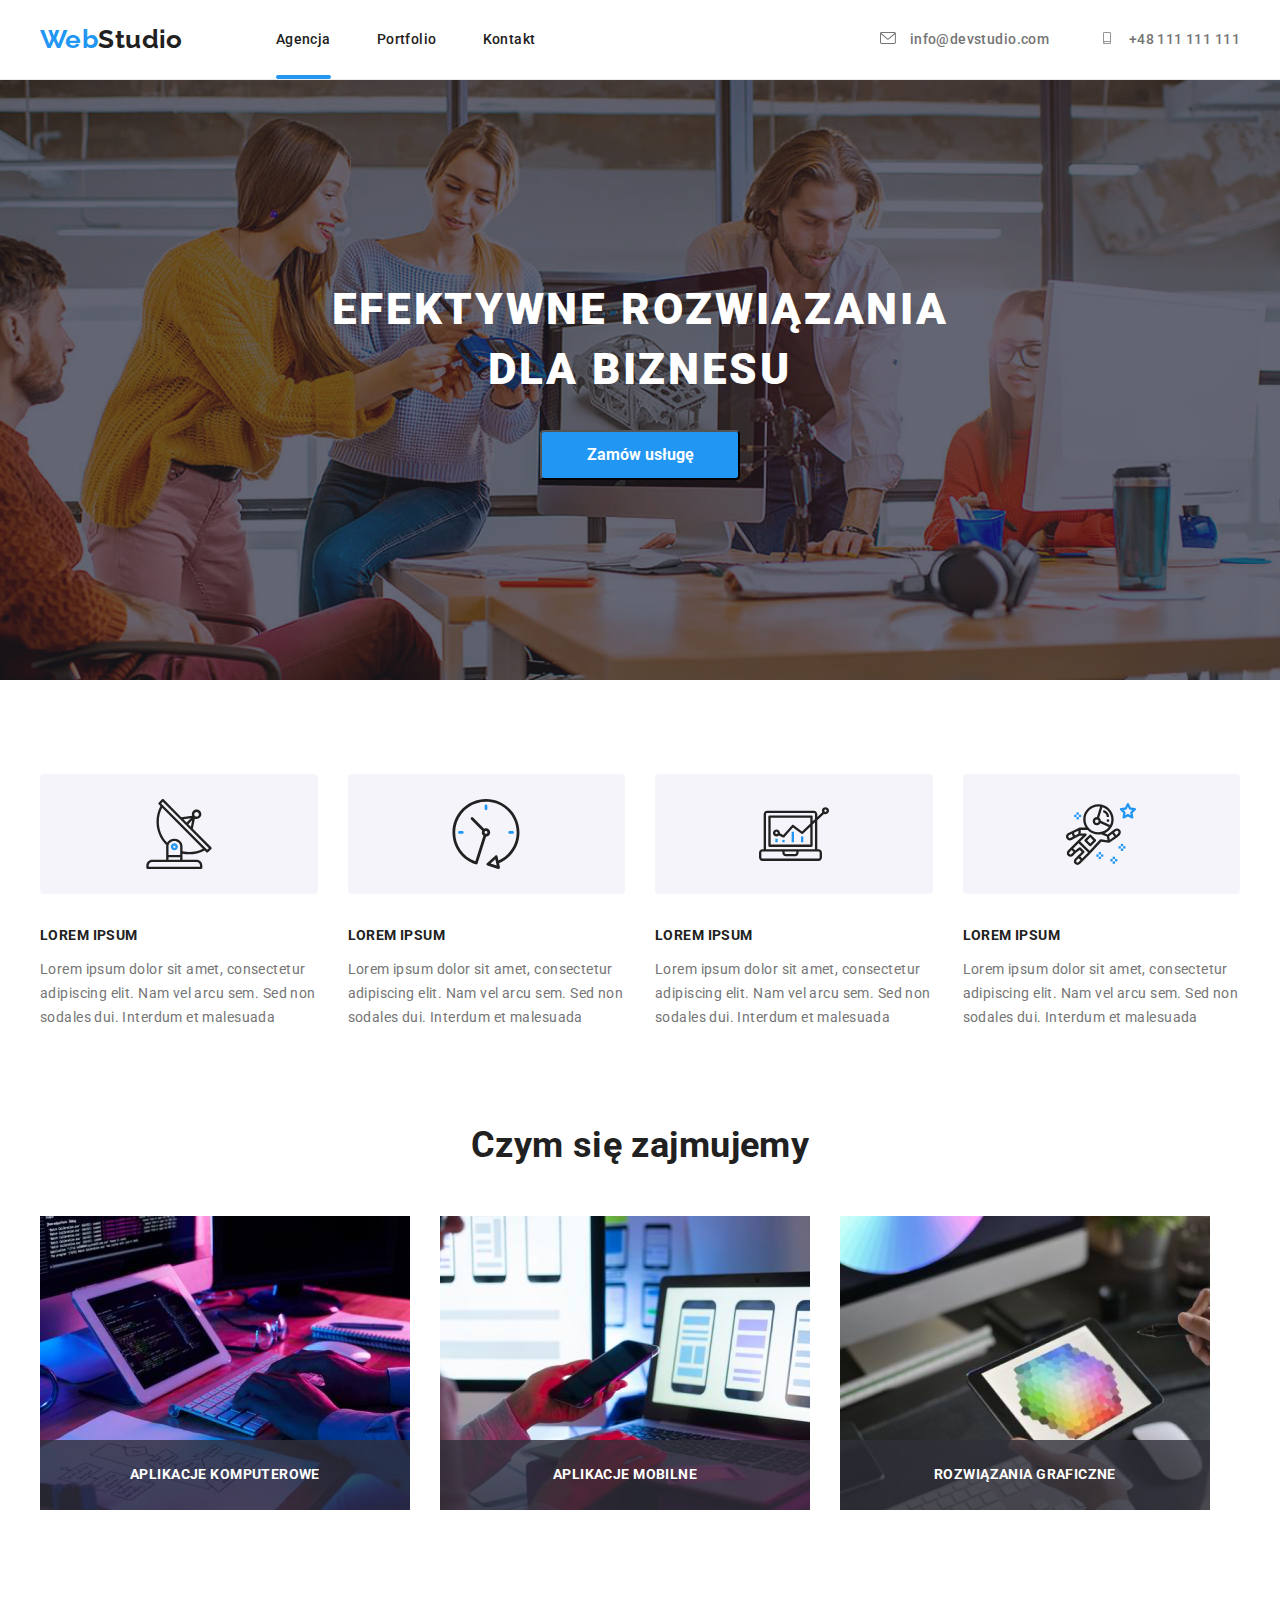
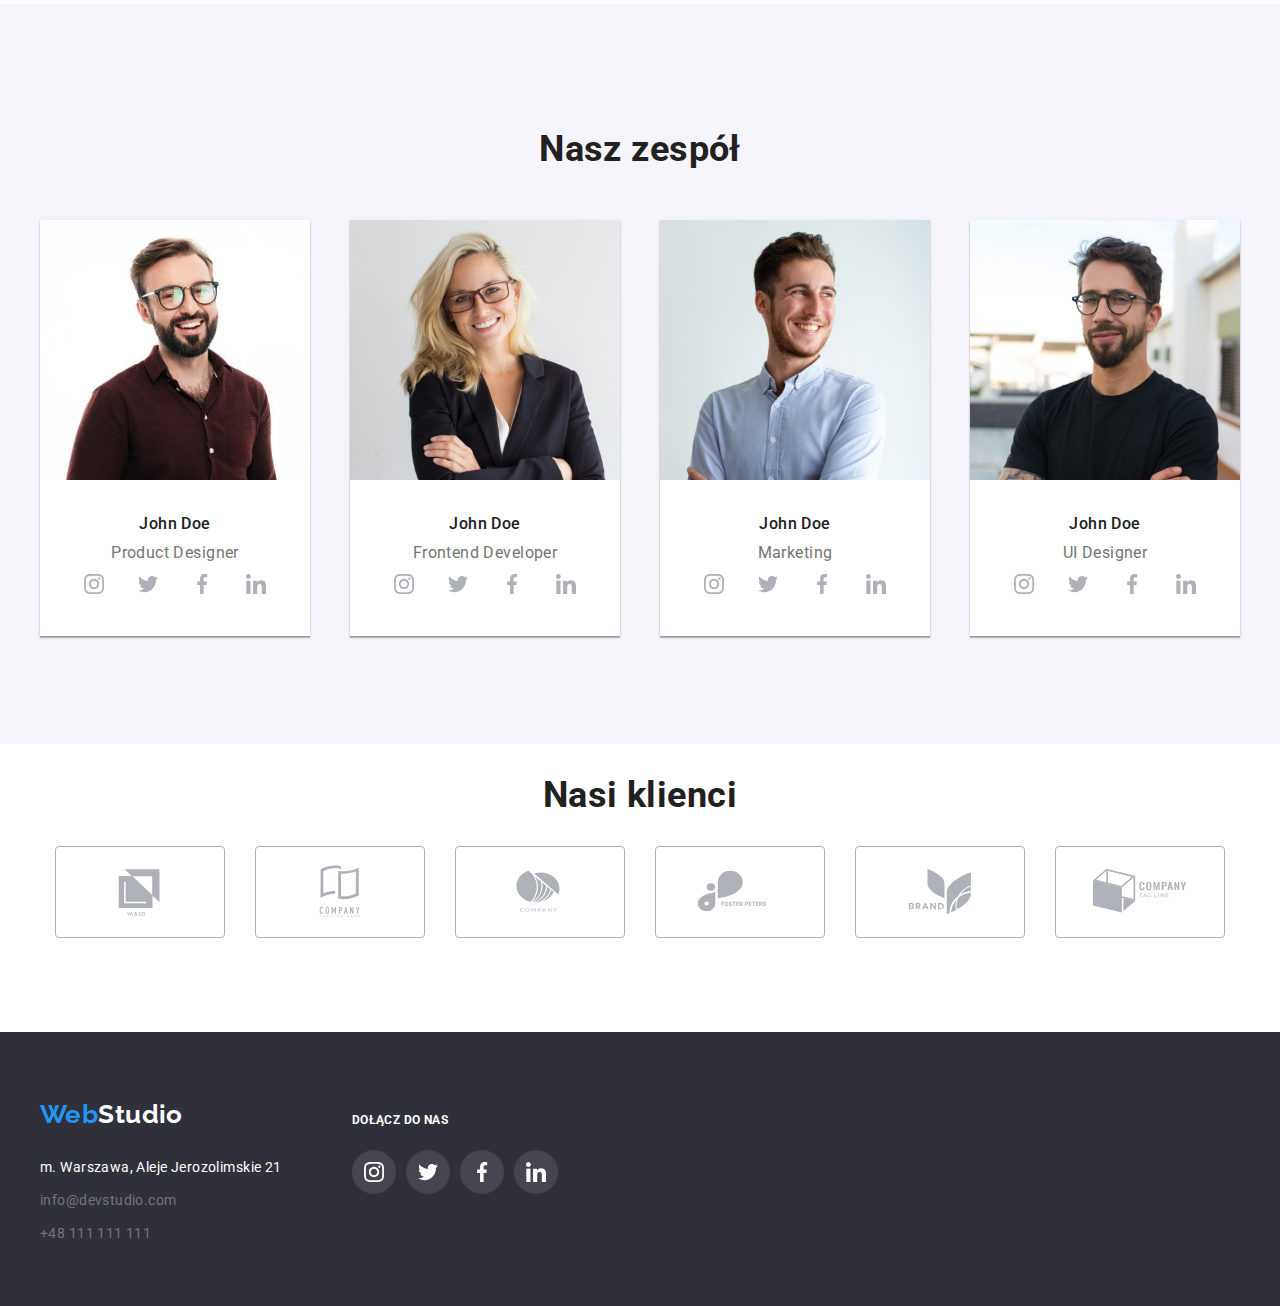
==== index.html @ 7e70b4ce "kopia poprzedniego zadania domowego" ====
<!DOCTYPE html>
<html lang="pl">

<head>
    <meta charset="UTF-8">
    <meta name="description" content="Główna strona projektu />
    <meta name=" viewport" content="width=device-width, initial-scale=1.0">
    <link rel="stylesheet" href="./css/styles.css" />
    <link rel="stylesheet"
        href="https://cdnjs.cloudflare.com/ajax/libs/modern-normalize/1.0.0/modern-normalize.min.css" />
    <link rel="preconnect" href="https://fonts.googleapis.com">
    <link rel="preconnect" href="https://fonts.gstatic.com" crossorigin>
    <link
        href="https://fonts.googleapis.com/css2?family=Raleway:wght@700&family=Roboto:wght@400;500;700;900&display=swap"
        rel="stylesheet">
    <title>Studio</title>
</head>

<body>
    <header class="header">
        <div class="container">
            <a href="index.html" class="logo"> <span class="blue">Web</span>Studio</a>
            <div>
                <nav class="container-item1">
                    <ul class="navigation">
                        <li class="navigation-item"><a class="link active" href="index.html">Agencja</a></li>
                        <li class="navigation-item"><a class="link" href="portfolio.html">Portfolio</a></li>
                        <li class="navigation-item"><a class="link" href="">Kontakt</a></li>
                    </ul>
                </nav>
            </div>
            <div class="contact container-item1">
                <a href="mailto:info@devstudio.com" class="link mail">
                    <svg width="16px" height="12px">
                        <use href="./images/icons.svg#icon-envelope"></use>
                    </svg>
                    info@devstudio.com
                </a>
                <a href="tel:+48111111111" class="link tel">
                    <svg width="16px" height="12px">
                        <use href="./images/icons.svg#icon-smartphone"></use>
                    </svg>
                    +48 111 111 111
                </a>
            </div>
        </div>
    </header>
    <section class="advert">
        <div class="hero">
        <div class="container">
            <h1 class="title advert-item">EFEKTYWNE ROZWIĄZANIA DLA BIZNESU</h1>
            <button class="button1 advert-item" type="button" data-modal-open>Zamów usługę</button>
        </div>
        </div>
    </section>
    <section>
        <div class="container">
            <ul class="list1">
                <li class="text1">
                    <div class="lorem-icon">
                        <svg width="70px" height="70px">
                            <use href="./images/icons.svg#icon-antenna"></use>
                        </svg>
                    </div>
                    <div class="text1-title">LOREM IPSUM</div>
                    <div class="text1-text">Lorem ipsum dolor sit amet, consectetur adipiscing elit. Nam vel arcu sem.
                        Sed non sodales dui. Interdum et malesuada</div>
                </li>
                <li class="text1">
                    <div class="lorem-icon">
                        <svg width="70px" height="70px">
                            <use href="./images/icons.svg#icon-clock"></use>
                        </svg>
                    </div>
                    <div class="text1-title">LOREM IPSUM</div>
                    <div class="text1-text">Lorem ipsum dolor sit amet, consectetur adipiscing elit. Nam vel arcu sem.
                        Sed non sodales dui. Interdum et malesuada</div>
                </li>
                <li class="text1">
                    <div class="lorem-icon">
                        <svg width="70px" height="70px">
                            <use href="./images/icons.svg#icon-diagram"></use>
                        </svg>
                    </div>
                    <div class="text1-title">LOREM IPSUM</div>
                    <div class="text1-text">Lorem ipsum dolor sit amet, consectetur adipiscing elit. Nam vel arcu sem.
                        Sed non sodales dui. Interdum et malesuada</div>
                </li>
                <li class="text1">
                    <div class="lorem-icon">
                        <svg width="70px" height="70px">
                            <use href="./images/icons.svg#icon-astronaut"></use>
                        </svg>
                    </div>
                    <div class="text1-title">LOREM IPSUM</div>
                    <div class="text1-text">Lorem ipsum dolor sit amet, consectetur adipiscing elit. Nam vel arcu sem.
                        Sed non sodales dui. Interdum et malesuada</div>
                </li>
            </ul>
        </div>
    </section>
    <section>
        <div class="container">
            <h2 class="title2">Czym się zajmujemy</h2>
            <ul class="list2">
                <li class="box1">
                    <img src="images/table.jpg" alt="Osoba pisząca na klawiaturze kod" width="370" height="294" />
                    <p class="box1-label">APLIKACJE KOMPUTEROWE</p>
                </li>
                <li class="box1">
                    <img src="images/layout.jpg" alt="Osoba wybierająca layout aplikacji mobilnej na telefonie"
                        width="370" height="294" />
                    <p class="box1-label">APLIKACJE MOBILNE</p>
                </li>
                <li class="box1">
                    <img src="images/colors.jpg" alt="Paleta barw na ekranie tabletu" width="370" height="294" />
                    <p class="box1-label">ROZWIĄZANIA GRAFICZNE</p>
                </li class="box1">
            </ul>
        </div>
    </section>
    <section class="team">
        <div class="container">
            <h2 class="team-title">Nasz zespół</h2>
            <ul class="johns">
                <li class="text2">
                    <figure class="team-member">
                        <img src="images/John1.jpg" alt="Portret Johna1" width="270" height="260" />
                        <figcaption class="john-figcaption">
                            <span class="accent">John Doe</span>
                            <div class="standing">Product Designer</div>
                            <ul class="social-links">
                                <li>
                                    <a class="social-links-icon" href="">
                                        <svg width="20px" height="20px" class="social-links-icon-image">
                                            <use href="./images/icons.svg#icon-instagram"></use>
                                        </svg>
                                    </a>
                                </li>
                                <li>
                                    <a class="social-links-icon" href="">
                                        <svg width="20px" height="20px" class="social-links-icon-element">
                                            <use href="./images/icons.svg#icon-twitter"></use>
                                        </svg>
                                    </a>
                                </li>
                                <li>
                                    <a class="social-links-icon" href="">
                                        <svg width="20px" height="20px">
                                            <use href="./images/icons.svg#icon-facebook"></use>
                                        </svg>
                                    </a>
                                </li>
                                <li>
                                    <a class="social-links-icon" href="">
                                        <svg width="20px" height="20px">
                                            <use href="./images/icons.svg#icon-linkedin"></use>
                                        </svg>
                                    </a>
                                </li>
                            </ul>
                        </figcaption>
                    </figure>
                </li>
                <li class="text2">
                    <figure class="team-member">
                        <img src="images/John2.jpg" alt="Portret Johna2" width="270" height="260" />
                        <figcaption class="john-figcaption">
                            <span class="accent">John Doe</span>
                            <div class="standing">Frontend Developer</div>
                            <ul class="social-links">
                                <li>
                                    <a class="social-links-icon" href="">
                                        <svg width="20px" height="20px" class="social-links-icon-image">
                                            <use href="./images/icons.svg#icon-instagram"></use>
                                        </svg>
                                    </a>
                                </li>
                                <li>
                                    <a class="social-links-icon" href="">
                                        <svg width="20px" height="20px" class="social-links-icon-element">
                                            <use href="./images/icons.svg#icon-twitter"></use>
                                        </svg>
                                    </a>
                                </li>
                                <li>
                                    <a class="social-links-icon" href="">
                                        <svg width="20px" height="20px">
                                            <use href="./images/icons.svg#icon-facebook"></use>
                                        </svg>
                                    </a>
                                </li>
                                <li>
                                    <a class="social-links-icon" href="">
                                        <svg width="20px" height="20px">
                                            <use href="./images/icons.svg#icon-linkedin"></use>
                                        </svg>
                                    </a>
                                </li>
                            </ul>
                        </figcaption>
                    </figure>
                </li>
                <li class="text2">
                    <figure class="team-member">
                        <img src="images/John3.jpg" alt="Portret Johna3" width="270" height="260" />
                        <figcaption class="john-figcaption">
                            <span class="accent">John Doe</span>
                            <div class="standing">Marketing</div>
                            <ul class="social-links">
                                <li>
                                    <a class="social-links-icon" href="">
                                        <svg width="20px" height="20px" class="social-links-icon-image">
                                            <use href="./images/icons.svg#icon-instagram"></use>
                                        </svg>
                                    </a>
                                </li>
                                <li>
                                    <a class="social-links-icon" href="">
                                        <svg width="20px" height="20px" class="social-links-icon-element">
                                            <use href="./images/icons.svg#icon-twitter"></use>
                                        </svg>
                                    </a>
                                </li>
                                <li>
                                    <a class="social-links-icon" href="">
                                        <svg width="20px" height="20px">
                                            <use href="./images/icons.svg#icon-facebook"></use>
                                        </svg>
                                    </a>
                                </li>
                                <li>
                                    <a class="social-links-icon" href="">
                                        <svg width="20px" height="20px">
                                            <use href="./images/icons.svg#icon-linkedin"></use>
                                        </svg>
                                    </a>
                                </li>
                            </ul>
                        </figcaption>
                    </figure>
                </li>
                <li class="text2">
                    <figure class="team-member">
                        <img src="images/John4.jpg" alt="Portret Johna4" width="270" height="260" />
                        <figcaption class="john-figcaption">
                            <span class="accent">John Doe</span>
                            <div class="standing">UI Designer</div>
                            <ul class="social-links">
                                <li>
                                    <a class="social-links-icon" href="">
                                        <svg width="20px" height="20px" class="social-links-icon-image">
                                            <use href="./images/icons.svg#icon-instagram"></use>
                                        </svg>
                                    </a>
                                </li>
                                <li>
                                    <a class="social-links-icon" href="">
                                        <svg width="20px" height="20px" class="social-links-icon-element">
                                            <use href="./images/icons.svg#icon-twitter"></use>
                                        </svg>
                                    </a>
                                </li>
                                <li>
                                    <a class="social-links-icon" href="">
                                        <svg width="20px" height="20px">
                                            <use href="./images/icons.svg#icon-facebook"></use>
                                        </svg>
                                    </a>
                                </li>
                                <li>
                                    <a class="social-links-icon" href="">
                                        <svg width="20px" height="20px">
                                            <use href="./images/icons.svg#icon-linkedin"></use>
                                        </svg>
                                    </a>
                                </li>
                            </ul>
                        </figcaption>
                    </figure>
                </li>
            </ul>
        </div>
    </section>
    <section>
        <div class="container">
            <h2 class="clients-title">Nasi klienci</h2>
            <ul class="clients-list">
                <li class="client">
                    <svg class="client-logo">
                        <use href="./images/icons.svg#icon-logo1"></use>
                    </svg>
                </li>
                <li class="client">
                    <svg class="client-logo">
                        <use href="./images/icons.svg#icon-logo2"></use>
                    </svg>
                </li>
                <li class="client">
                    <svg class="client-logo">
                        <use href="./images/icons.svg#icon-logo3"></use>
                    </svg>
                </li>
                <li class="client">
                    <svg class="client-logo">
                        <use href="./images/icons.svg#icon-logo4"></use>
                    </svg>
                </li>
                <li class="client">
                    <svg class="client-logo">
                        <use href="./images/icons.svg#icon-logo5"></use>
                    </svg>
                </li>
                <li class="client">
                    <svg class="client-logo">
                        <use href="./images/icons.svg#icon-logo6"></use>
                    </svg>
                </li>

            </ul>
        </div>
    </section>
    <footer class="footer">
        <div class="container footer-container">
            <div class="footer-left">
            <a href="/index.html" class="logo"> <span>Web</span>Studio</a>
            <address class="address footer-address">
                m. Warszawa, Aleje Jerozolimskie 21
            </address>
            <address class="contact">
                <a class="footer-address" href="mailto:info@devstudio.com">info@devstudio.com</a>
                <a class="footer-address" href="tel:+48111111111">+48 111 111 111</a>
            </address>
            </div>
            <div class="social-footer">
                <h5>DOŁĄCZ DO NAS</h5>
                <ul class="social-footer-links">
                    <li>
                        <a class="social-footer-links-icon" href="">
                            <svg width="20px" height="20px" class="social-links-icon-image">
                                <use href="./images/icons.svg#icon-instagram"></use>
                            </svg>
                        </a>
                    </li>
                    <li>
                        <a class="social-footer-links-icon" href="">
                            <svg width="20px" height="20px" class="social-links-icon-element">
                                <use href="./images/icons.svg#icon-twitter"></use>
                            </svg>
                        </a>
                    </li>
                    <li>
                        <a class="social-footer-links-icon" href="">
                            <svg width="20px" height="20px">
                                <use href="./images/icons.svg#icon-facebook"></use>
                            </svg>
                        </a>
                    </li>
                    <li>
                        <a class="social-footer-links-icon" href="">
                            <svg width="20px" height="20px">
                                <use href="./images/icons.svg#icon-linkedin"></use>
                            </svg>
                        </a>
                    </li>
                </ul>
            </div>
        </div>
    </footer>
    <div class="backdrop is-hidden" data-modal>
      <div class="modal">
        <button type="button" class="close-button" data-modal-close>X</button>
      </div>
    </div>
    <script src="./js/modal.js"></script>
</body>
</html>
---- css/styles.css ----
body {
  font-family: "Roboto", "Raleway", sans-serif;
  color: #212121;
  font-weight: 400;
  font-size: 14px;
  line-height: 1.71;
  letter-spacing: 0.03em;
}
*,
*::after *::before {
  margin: 0;
  padding: 0;
}
ul,
ol {
  padding: 0;
  list-style: none;
}
img {
  display: block;
}
.container {
  width: 1200px;
  margin: 0px auto;
}
header,
section,
footer {
  font-family: "Roboto", " Raleway", sans-serif;
}
/* HEADER */
.header {
  height: 80px;
}
.header {
  border-bottom: 1px solid #ececec;
}
.contact .link {
  display: inline;
}

.container .container-item1 {
  display: flex;
  margin-left: auto;
}
.container-item1 .navigation-item:not(:last-child) {
  margin-right: 46px;
}
.mail {
  margin-right: 50px;
}
.tel {
  margin-right: auto;
}
.header .container {
  display: flex;
  align-items: center;
}
.navigation,
.contact {
  display: flex;
  justify-content: center;
}
.logo {
  font-family: "Raleway";
  font-weight: 700;
  text-decoration: none;
  font-size: 26px;
  color: #212121;
  margin-right: 93px;
  display: flex;
  align-items: center;
  text-decoration: none;
}
.link {
  color: #212121;
  text-decoration: none;
  fill: currentColor;
}
.logo > span {
  color: #2196f3;
}
header {
  font-weight: 500;
  font-size: 14px;
}
.link:hover,
.link:focus {
  color: #2196f3;
  transition: 250ms cubic-bezier(0.4, 0, 0.2, 1);
}
.contact > a {
  color: #757575;
  text-decoration: none;
  display: block;
}
.contact > a:hover,
.contact > a:focus {
  color: #2196f3;
  cursor: pointer;
  transition: 250ms cubic-bezier(0.4, 0, 0.2, 1);
}
.contact > a > svg {
  margin-right: 10px;
}
.header {
  display: flex;
  list-style: none;
}
.navigation {
  display: flex;
  list-style: none;
  align-items: center;
}
.contact {
  display: block;
}
.active {
  position: relative;
}
.active::after {
  content: "";
  display: block;
  border-top: 4px solid #2196f3;
  border-radius: 2px;
  position: absolute;
  width: 100%;
  bottom: -32.5px;
}

/* ADVERT */
.container > .title {
  font-family: Roboto;
  color: #ffffff;
  font-weight: 900;
  font-size: 44px;
  line-height: 1.36;
  letter-spacing: 0.06em;
  width: 696px;
  text-align: center;
  margin: 0 auto;
}
.hero {
  background-image: linear-gradient(
      rgba(47, 48, 58, 0.4),
      rgba(47, 48, 58, 0.4)
    ),
    url(../images/background1.jpg);
  background-repeat: no-repeat;
  background-position: 50% 50%;
  height: 600px;
  max-width: 1600px;
  margin: 0 auto;
}
.advert {
  display: block;
  justify-content: center;
}
.advert.container {
  padding-top: 200px;
}
.advert .container .advert-item {
  display: flex;
}
.advert .advert-item {
  display: inline-block;
  align-items: center;
  justify-content: center;
}
.container .title {
  padding-top: 200px;
  padding-bottom: 30px;
}
.container .button1 {
  border-radius: 4px;
  padding: 10px auto;
  align-items: center;
}
.button1 {
  font-family: Roboto;
  color: #ffffff;
  background-color: #2196f3;
  font-weight: 700;
  font-size: 16px;
  line-height: 1.875;
  text-align: center;
  width: 200px;
  height: 50px;
  margin: 0 auto;
}
.button1:hover,
.button1:focus {
  cursor: pointer;
  transition: 250ms cubic-bezier(0.4, 0, 0.2, 1);
}
/* MAIN SECTION */
.text1 {
  color: #757575;
}
.lorem-icon {
  display: flex;
  justify-content: center;
  align-items: center;
  height: 120px;
  margin-bottom: 30px;
  border-radius: 4px;
  background-color: #f5f4fa;
}
.text1 > .text1-title {
  font-weight: 700;
  color: #212121;
  margin-bottom: 10px;
}
.list1 {
  display: flex;
  justify-content: space-between;
  margin: 94px auto;
}
.container .list1 {
  padding: 0;
}
.container .text1:not(:last-child) {
  margin-right: 30px;
}
/* WHAT ARE WE DOING */
h2 {
  font-weight: 700;
  font-size: 36px;
  line-height: 1.17;
  text-align: center;
}
.container .list2 {
  padding: 0;
}
.list2 .box1 {
  margin: 0;
}

.container .list2 {
  display: flex;
  align-content: space-between;
}
.box1 {
  position: relative;
}
.box1 > .box1-label {
  position: absolute;
  bottom: 0;
  left: 0;
  color: #ffffff;
  font-size: 14px;
  font-weight: 700;
  background-color: rgba(47, 48, 58, 0.8);
  width: 370px;
  height: 70px;
  margin: 0;
}
.box1-label {
  display: flex;
  align-items: center;
  justify-content: center;
}
.box1:not(:last-child) {
  padding-right: 30px;
}
.title2 {
  margin-bottom: 50px;
}
/* TEAM */
.team .container {
  margin-top: 94px;
  padding: 94px 0;
}
.team-title {
  margin-bottom: 50px;
}
.text2 {
  color: #757575;
  font-size: 16px;
  line-height: 1.19;
  text-align: center;
  box-shadow: 0px 1px 3px rgba(0, 0, 0, 0.12), 0px 1px 1px rgba(0, 0, 0, 0.14),
    0px 2px 1px rgba(0, 0, 0, 0.2);
  width: 270px;
  height: auto;
  margin: 0;
  background-color: #ffffff;
}
.johns {
  display: flex;
  justify-content: space-between;
}
.john-figcaption {
  margin: 30px auto;
}
.standing {
  margin-top: 10px;
}
.team-member img {
  margin: 0;
  padding: 0;
  display: inline;
  justify-content: flex-start;
}
.text2 .team-member {
  margin-block-start: 0;
  margin-block-end: 0;
  margin-inline-start: 0;
  margin-inline-end: 0;
}
.team {
  background-color: #f5f4fa;
}
.accent {
  color: #212121;
  font-weight: 500;
}

.social-links {
  margin: 0px auto 0px auto;
  width: 206px;
  height: 44px;
  display: flex;
  justify-content: space-between;
}
.social-links-icon {
  display: flex;
  justify-content: center;
  align-items: center;
  width: 44px;
  height: 44px;
  border-radius: 50%;
  background-color: #ffffff;
  fill: #afb1b8;
}
.social-links-icon:hover {
  background-color: #2196f3;
  fill: #ffffff;
  transition: 250ms cubic-bezier(0.4, 0, 0.2, 1);
}
/* CLIENTS */
.clients-list {
  display: flex;
  align-content: space-between;
  margin: 0 15px 94px 15px;
}
.client {
  display: flex;
  justify-content: center;
  align-content: center;
  align-self: center;
  width: 170px;
  height: 92px;
  border: 1px solid #afb1b8;
  border-radius: 4px;
  border-color: #afb1b8;
  fill: #afb1b8;
}
.client-logo {
  display: flex;
  align-content: center;
  width: 106px;
}
.client:not(:last-child) {
  margin-right: 30px;
}
.client:hover {
  fill: #2196f3;
  border-color: #2196f3;
  cursor: pointer;
  transition: 250ms cubic-bezier(0.4, 0, 0.2, 1);
}
/* FOOTER */
.footer [href="/index.html"] {
  color: inherit;
}
.footer {
  background-color: #2f303a;
  color: #ffffff;
}
.footer .container {
  padding: 60px 0;
}
address {
  font-style: normal;
}
.footer-address:not(:last-child) {
  margin-bottom: 9px;
}
footer .logo {
  margin-bottom: 20px;
}
address .contact {
  color: rgba(255, 255, 255, 0.6);
}
h5 {
  font-family: Roboto;
  font-weight: 700;
}
.social-footer {
  margin-left: 70px;
}
.social-footer-links {
  width: 206px;
  height: 80px;
  display: flex;
  justify-content: space-between;
}

.social-footer-links-icon {
  display: flex;
  justify-content: center;
  align-items: center;
  width: 44px;
  height: 44px;
  border-radius: 50%;
  background-color: rgba(255, 255, 255, 0.1);
  fill: #ffffff;
}
.social-footer-links-icon:hover {
  background-color: #2196f3;
  fill: #ffffff;
  transition: 250ms cubic-bezier(0.4, 0, 0.2, 1);
}
.footer-container {
  display: flex;
}
/* PORTFOLIO */

.button2 {
  font-family: "Roboto", "Raleway", sans-serif;
  font-weight: 500;
  font-size: 16px;
  line-height: 1.63;
  text-align: center;
  background-color: #f5f4fa;
  border-radius: 4px;
  height: 38px;
  padding: 6px 22px;
  border: 0;
}
.button2:hover,
.button2:focus {
  background-color: #2196f3;
  color: #ffffff;
  cursor: pointer;
  box-shadow: 0px 3px 1px rgba(0, 0, 0, 0.1), 0px 1px 2px rgba(0, 0, 0, 0.08),
    0px 2px 2px rgba(0, 0, 0, 0.12);
  transition: 250ms cubic-bezier(0.4, 0, 0.2, 1);
}
.portfolio-section {
  margin: 94px auto;
}
.container .button-list {
  display: flex;
  justify-content: center;
  margin: 0 auto;
}
.portfolio-buttons {
  margin-bottom: 50px;
}
.button3:not(:last-child) {
  margin-right: 8px;
}
.text3 {
  color: #757575;
  font-size: 16px;
  line-height: 1.88;
  border: 1px solid #eeeeee;
  width: 370px;
  height: 404px;
}
.text3:hover {
  box-shadow: 0px 1px 1px rgba(0, 0, 0, 0.12), 0px 4px 4px rgba(0, 0, 0, 0.06),
    1px 4px 6px rgba(0, 0, 0, 0.16);
  cursor: pointer;
  transition: 250ms cubic-bezier(0.4, 0, 0.2, 1);
}
.text3 .text3-portfolio {
  margin-block-start: 0;
  margin-block-end: 0;
  margin-inline-start: 0;
  margin-inline-end: 0;
}
.text3 figcaption {
  margin: 20px auto;
}
.text3 h3,
.text3 .portfolio-description {
  margin: 0 auto;
}
.text3 h3 {
  font-weight: 700;
  color: #212121;
  font-size: 18px;
  line-height: 2;
  width: 322px;
  height: 36px;
}
.text3 .portfolio-description {
  width: 322px;
  height: 30px;
}
.container .portfolio-list {
  display: flex;
  flex-wrap: wrap;
  justify-content: space-between;
}
.container .text3 {
  margin-bottom: 30px;
}
.portfolio-image {
  position: relative;
  overflow: hidden;
}
.portfolio-overlay {
  position: absolute;
  top: 0;
  left: 0;
  width: 370px;
  height: 294px;
  transform: translatey(100%);
  transition: transform 250ms ease;
  background-color: rgba(33, 150, 243, 0.9);
  padding: 49px 45px 49px 24px;
}
.portfolio-overlay > p {
  width: auto;
  height: auto;
  color: #ffffff;
  font-size: 18px;
  margin: 0;
  line-height: 1.56;
}
.text3-portfolio:hover .portfolio-overlay {
  transform: translatey(0);
}
/* BACKDROP */
.backdrop {
  position: fixed;
  left: 0;
  top: 0;
  width: 100%;
  height: 100%;
  background-color: rgba(0, 0, 0, 0.2);
  transition: 500ms cubic-bezier(0.4, 0, 0.2, 1);
}
.modal {
  position: absolute;
  top: 50%;
  left: 50%;
  transform: translate(-50%, -50%);
  width: 528px;
  min-height: 581px;
  background-color: #ffffff;
  box-shadow: 0px 1px 3px rgba(0, 0, 0, 0.12), 0px 1px 1px rgba(0, 0, 0, 0.14),
    0px 2px 1px rgba(0, 0, 0, 0.2);
  border-radius: 4px;
}
.close-button {
  position: absolute;
  top: 8px;
  right: 8px;
  width: 30px;
  height: 30px;
  background-color: #ffffff;
  border: 1px solid rgba(0, 0, 0, 0.1);
  border-radius: 50%;
  cursor: pointer;
}
.is-hidden {
  opacity: 0;
  visibility: hidden;
  pointer-events: none;
}
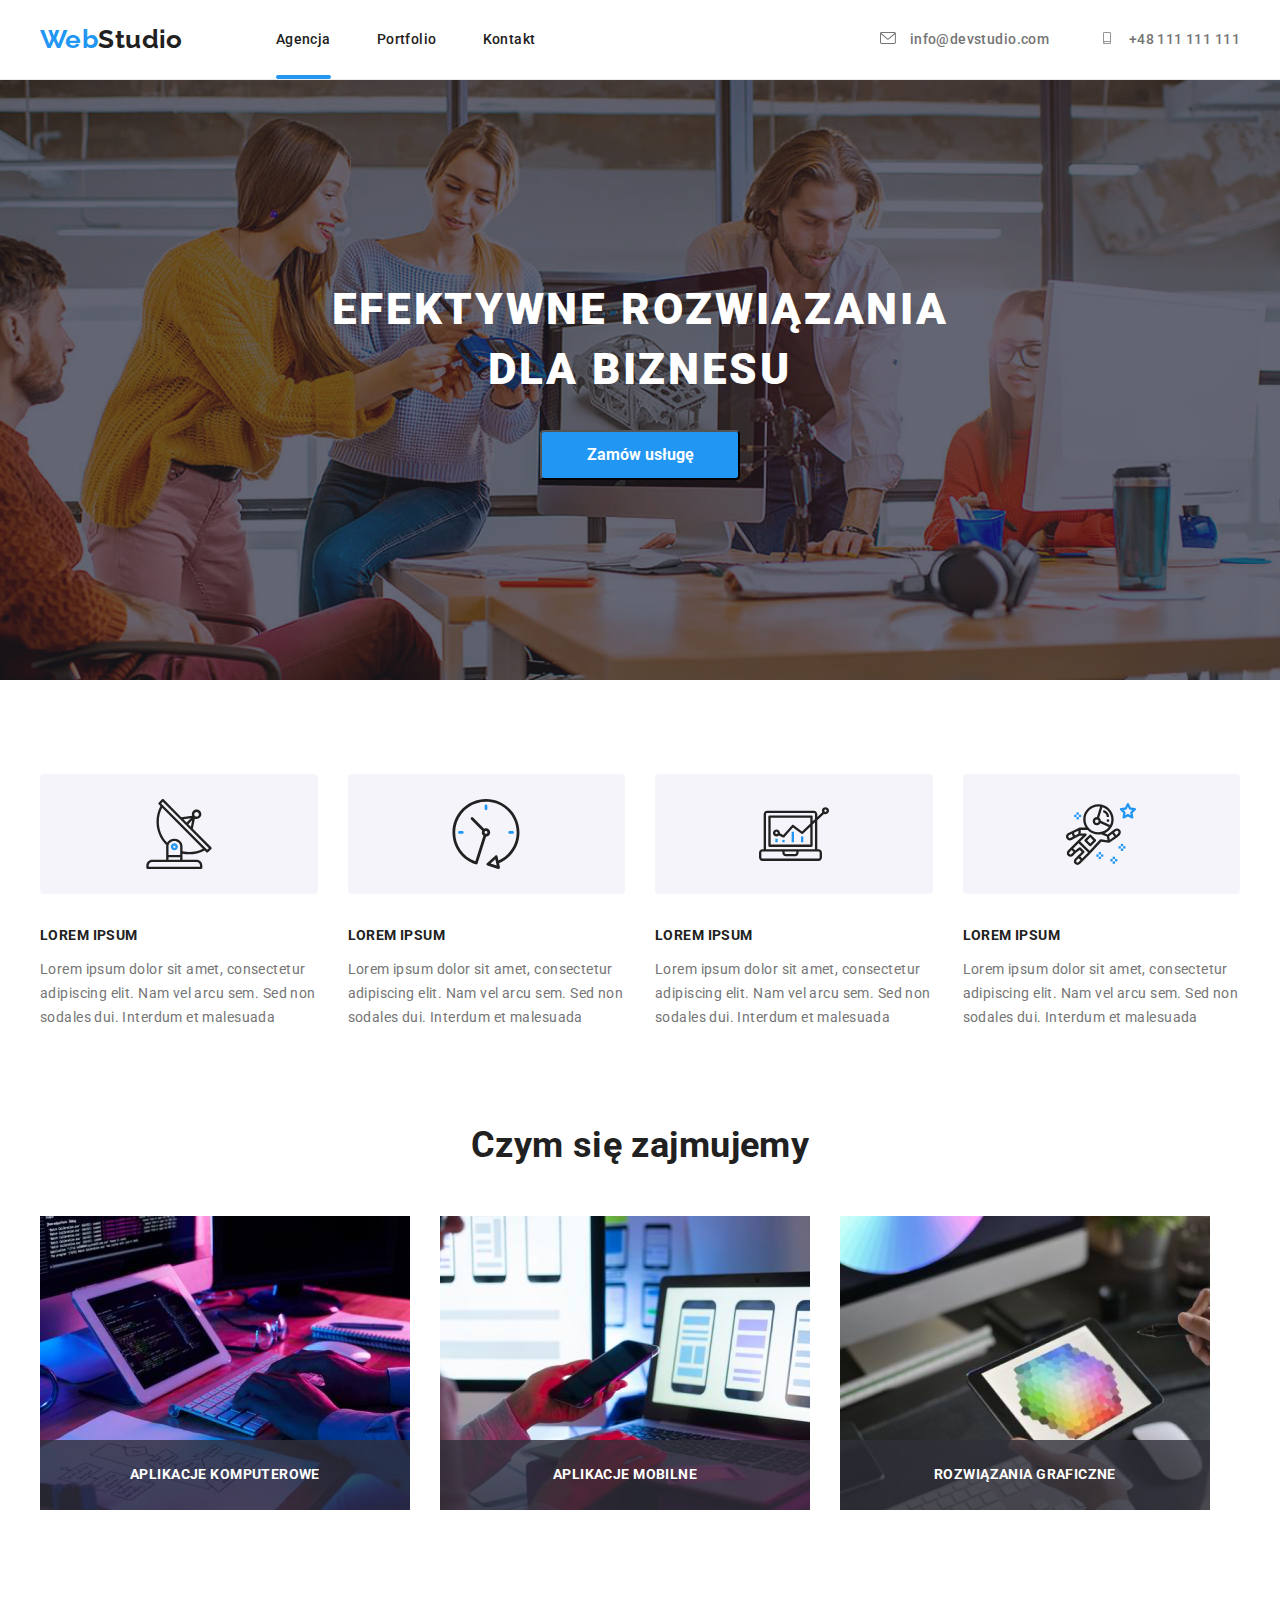
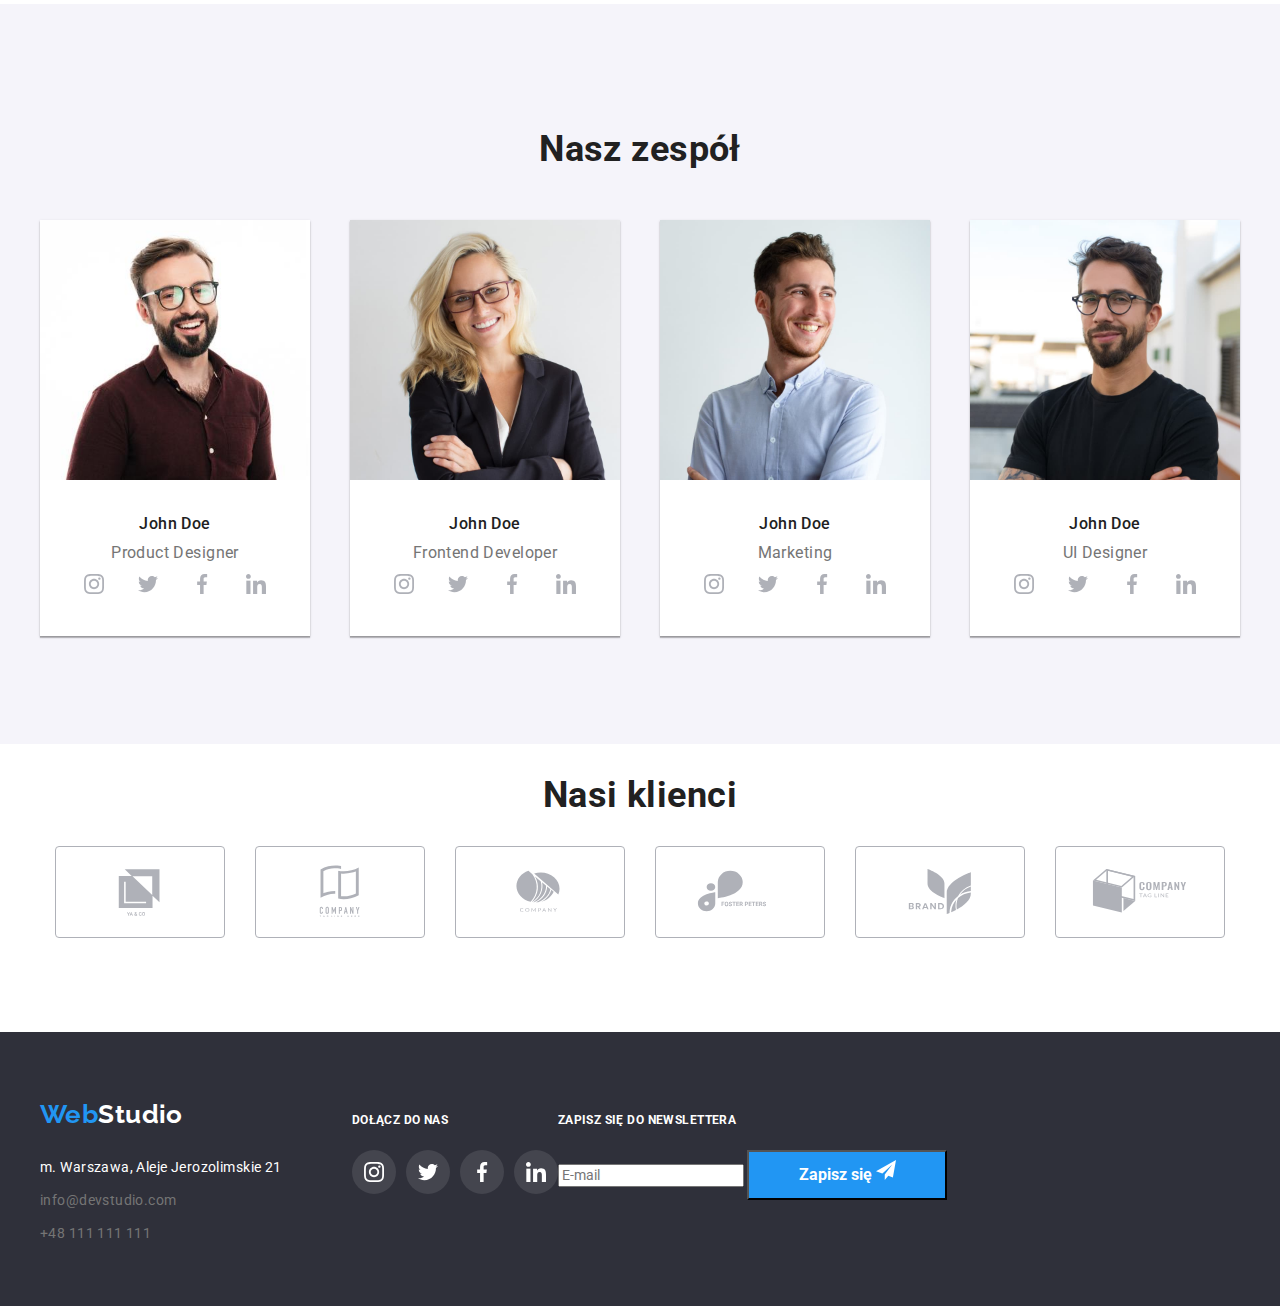
==== commit 795eb7b0: "Zaczęcie obu formularzy" ====
--- a/index.html
+++ b/index.html
@@ -365,11 +365,43 @@
                     </li>
                 </ul>
             </div>
+            <div>
+                <h5>ZAPISZ SIĘ DO NEWSLETTERA</h5>
+                <form>
+                    <input type="email" placeholder="E-mail" class="footer-input">
+                    <button type="submit" class="footer-input-button">Zapisz się
+                        <svg width="20px" height="20px" class="footer-input-button-icon">
+                            <use href="./images/icons.svg#icon-send"></use>
+                        </svg>
+                    </button>
+                </form>
+            </div>
         </div>
     </footer>
+    <!-- MODAL -->
     <div class="backdrop is-hidden" data-modal>
       <div class="modal">
         <button type="button" class="close-button" data-modal-close>X</button>
+        <form>
+            <h3>Zostaw swoje dane w formularzu poniżej</h3>
+            <label>
+                <div>Imie</div>
+                <input type="text" name="name" />
+            </label>
+            <label>
+                <div>Telefon</div>
+                <input type="tel" name="tel" />
+            </label>
+            <label>
+                <div>Email</div>
+                <input type="email" name="email" />
+            </label>
+            <label>
+                <div>Komentarz</div>
+                <textarea name="comment" placeholder="Wprowadź tekst"></textarea>
+            </label>
+            <button type="submit">Submit</button>
+        </form>
       </div>
     </div>
     <script src="./js/modal.js"></script>
--- a/css/styles.css
+++ b/css/styles.css
@@ -573,3 +573,18 @@
   visibility: hidden;
   pointer-events: none;
 }
+.footer-input-button {
+  font-family: Roboto;
+  color: #ffffff;
+  background-color: #2196f3;
+  font-weight: 700;
+  font-size: 16px;
+  line-height: 1.875;
+  text-align: center;
+  width: 200px;
+  height: 50px;
+  margin: 0 auto;
+}
+.footer-input-button-icon {
+  fill: #ffffff;
+}
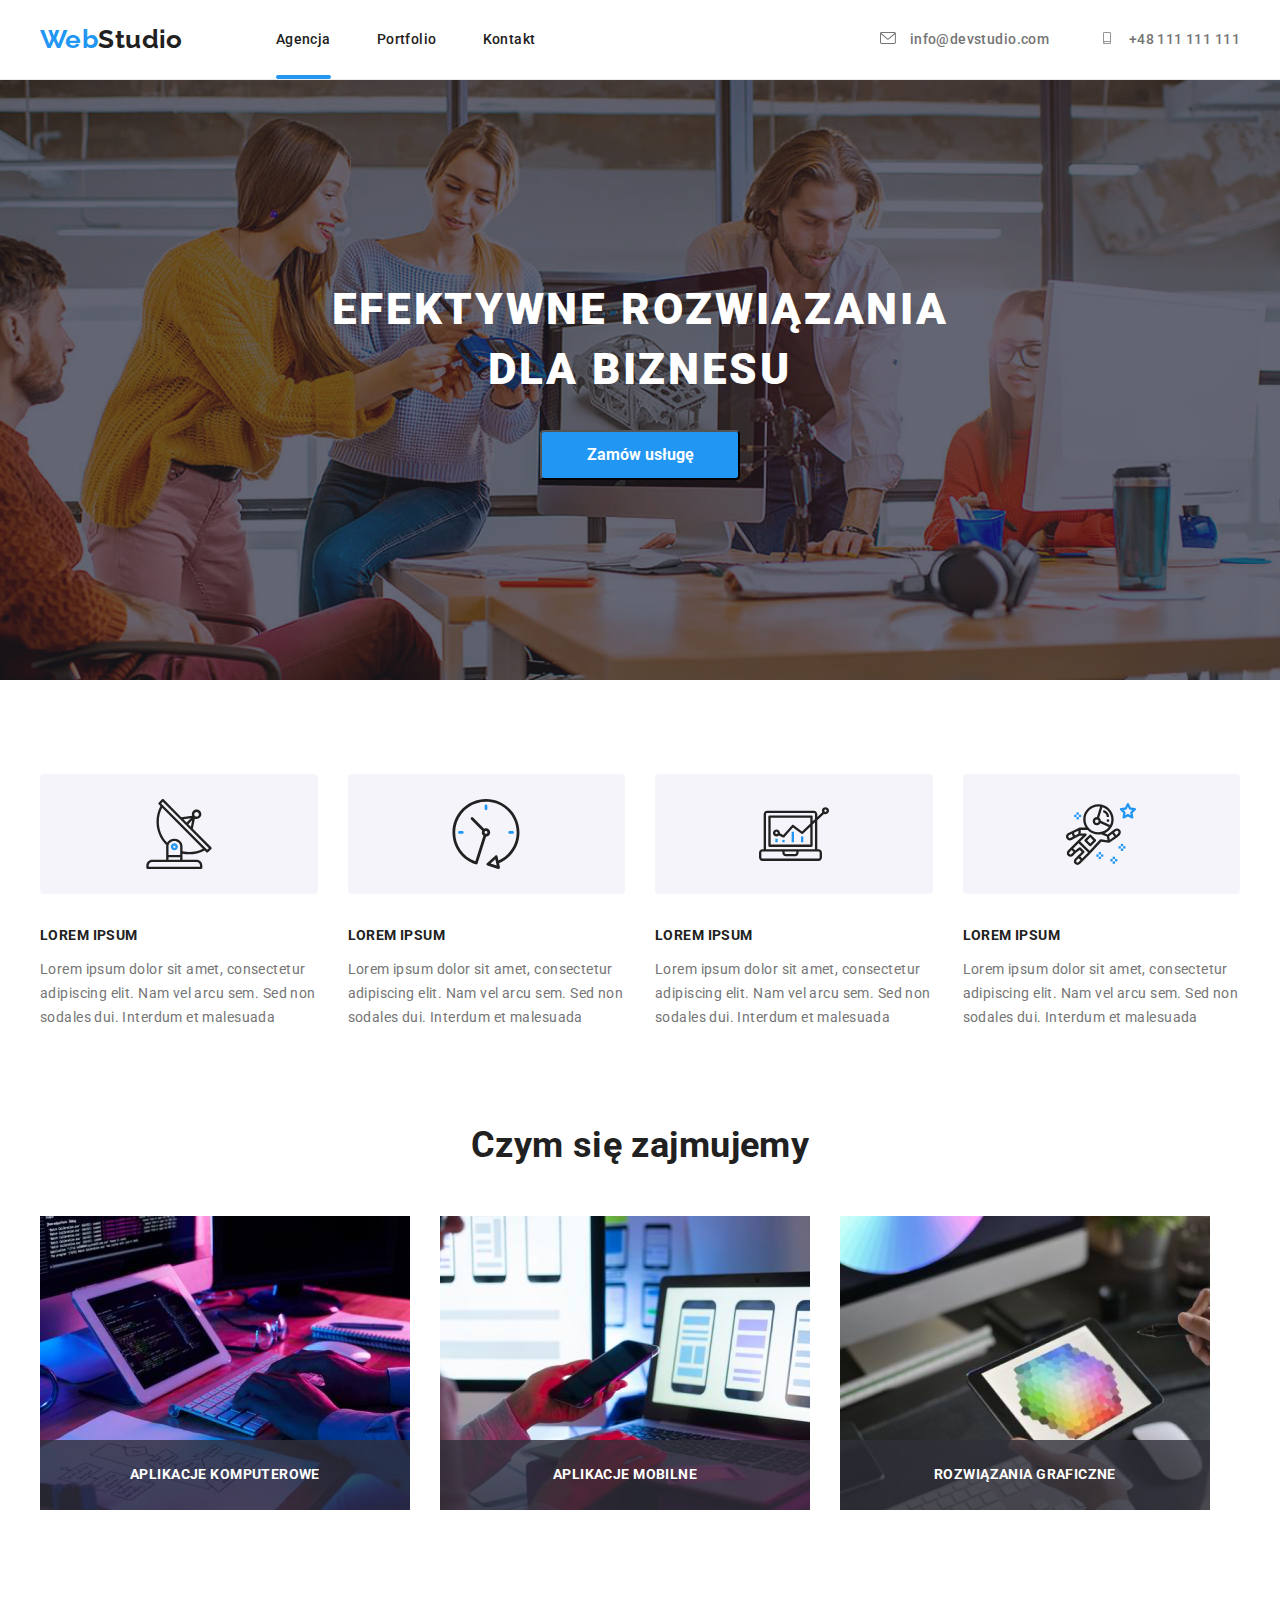
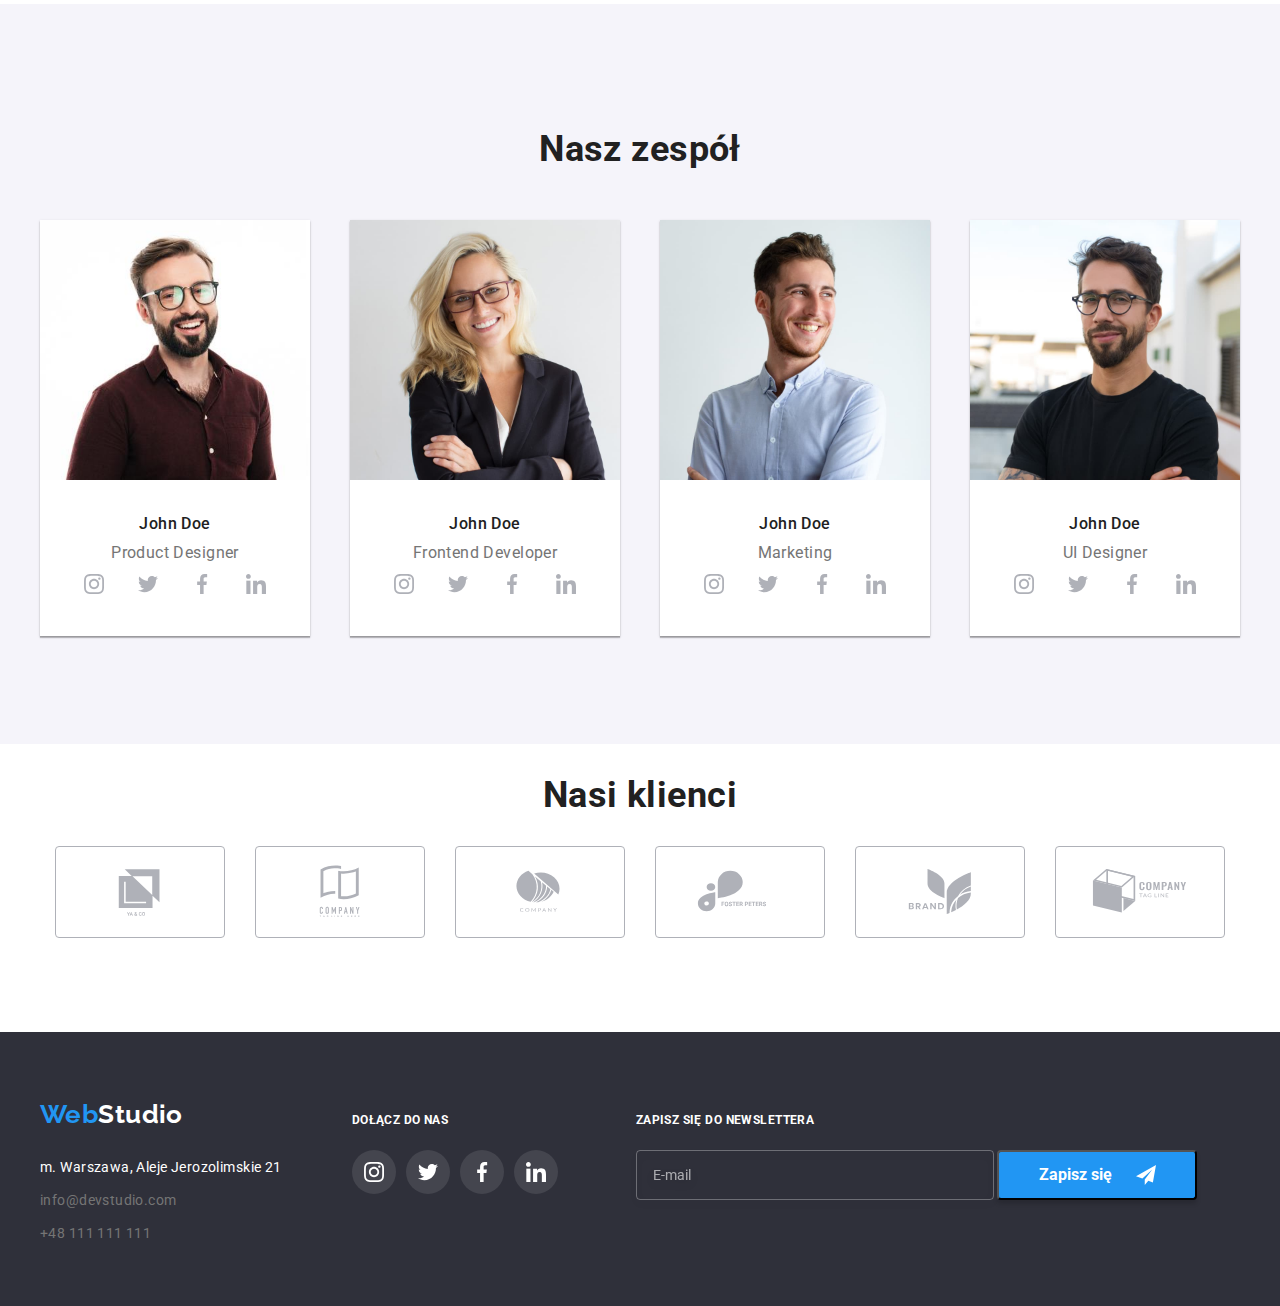
==== commit 7fd98dbf: "Wykonanie elementu zapisu do newslettera" ====
--- a/index.html
+++ b/index.html
@@ -316,7 +316,6 @@
                         <use href="./images/icons.svg#icon-logo6"></use>
                     </svg>
                 </li>
-
             </ul>
         </div>
     </section>
@@ -365,14 +364,16 @@
                     </li>
                 </ul>
             </div>
-            <div>
+            <div class="e-mail-input">
                 <h5>ZAPISZ SIĘ DO NEWSLETTERA</h5>
                 <form>
-                    <input type="email" placeholder="E-mail" class="footer-input">
-                    <button type="submit" class="footer-input-button">Zapisz się
+                    <input type="email" placeholder="E-mail" class="footer-input" />
+                    <button type="submit" class="footer-input-button">
+                        <div class="footer-input-button-inside">Zapisz się
                         <svg width="20px" height="20px" class="footer-input-button-icon">
                             <use href="./images/icons.svg#icon-send"></use>
                         </svg>
+                        </div>
                     </button>
                 </form>
             </div>
@@ -382,8 +383,8 @@
     <div class="backdrop is-hidden" data-modal>
       <div class="modal">
         <button type="button" class="close-button" data-modal-close>X</button>
-        <form>
-            <h3>Zostaw swoje dane w formularzu poniżej</h3>
+        <form class="modal-form">
+            <h3 class="modal-form-title">Zostaw swoje dane w formularzu poniżej</h3>
             <label>
                 <div>Imie</div>
                 <input type="text" name="name" />
@@ -400,7 +401,10 @@
                 <div>Komentarz</div>
                 <textarea name="comment" placeholder="Wprowadź tekst"></textarea>
             </label>
-            <button type="submit">Submit</button>
+            <label>
+                <input type="checkbox" name="statute-checkbox" /> Oświadczam iż akceptuję <a class="checkbox-statute-links" href="">Regulamin</a> i <a class="checkbox-statute-links" href="">Politykę Prywatności.</a>
+            </label>
+            <button type="submit">Wyślij</button>
         </form>
       </div>
     </div>
--- a/css/styles.css
+++ b/css/styles.css
@@ -425,6 +425,47 @@
 .footer-container {
   display: flex;
 }
+.e-mail-input {
+  margin-left: 78px;
+}
+.footer-input {
+  background-color: rgba(0, 0, 0, 0);
+  border: 1px solid rgba(255, 255, 255, 0.3);
+  filter: drop-shadow(0px 4px 4px rgba(0, 0, 0, 0.15));
+  border-radius: 4px;
+  width: 358px;
+  height: 50px;
+  padding-left: 16px;
+  color: rgba(255, 255, 255, 0.6);
+}
+.footer-input::placeholder {
+  color: rgba(255, 255, 255, 0.6);
+}
+.footer-input-button {
+  font-family: Roboto;
+  color: #ffffff;
+  background-color: #2196f3;
+  font-weight: 700;
+  font-size: 16px;
+  line-height: 1.875;
+  text-align: center;
+  width: 200px;
+  height: 50px;
+  margin: 0 auto;
+  box-shadow: 0px 4px 4px rgba(0, 0, 0, 0.15);
+  border-radius: 4px;
+  cursor: pointer;
+}
+.footer-input-button-icon {
+  fill: #ffffff;
+  margin-left: 24px;
+}
+.footer-input-button-inside {
+  display: flex;
+  justify-content: center;
+  align-items: center;
+}
+
 /* PORTFOLIO */
 
 .button2 {
@@ -573,18 +614,3 @@
   visibility: hidden;
   pointer-events: none;
 }
-.footer-input-button {
-  font-family: Roboto;
-  color: #ffffff;
-  background-color: #2196f3;
-  font-weight: 700;
-  font-size: 16px;
-  line-height: 1.875;
-  text-align: center;
-  width: 200px;
-  height: 50px;
-  margin: 0 auto;
-}
-.footer-input-button-icon {
-  fill: #ffffff;
-}
